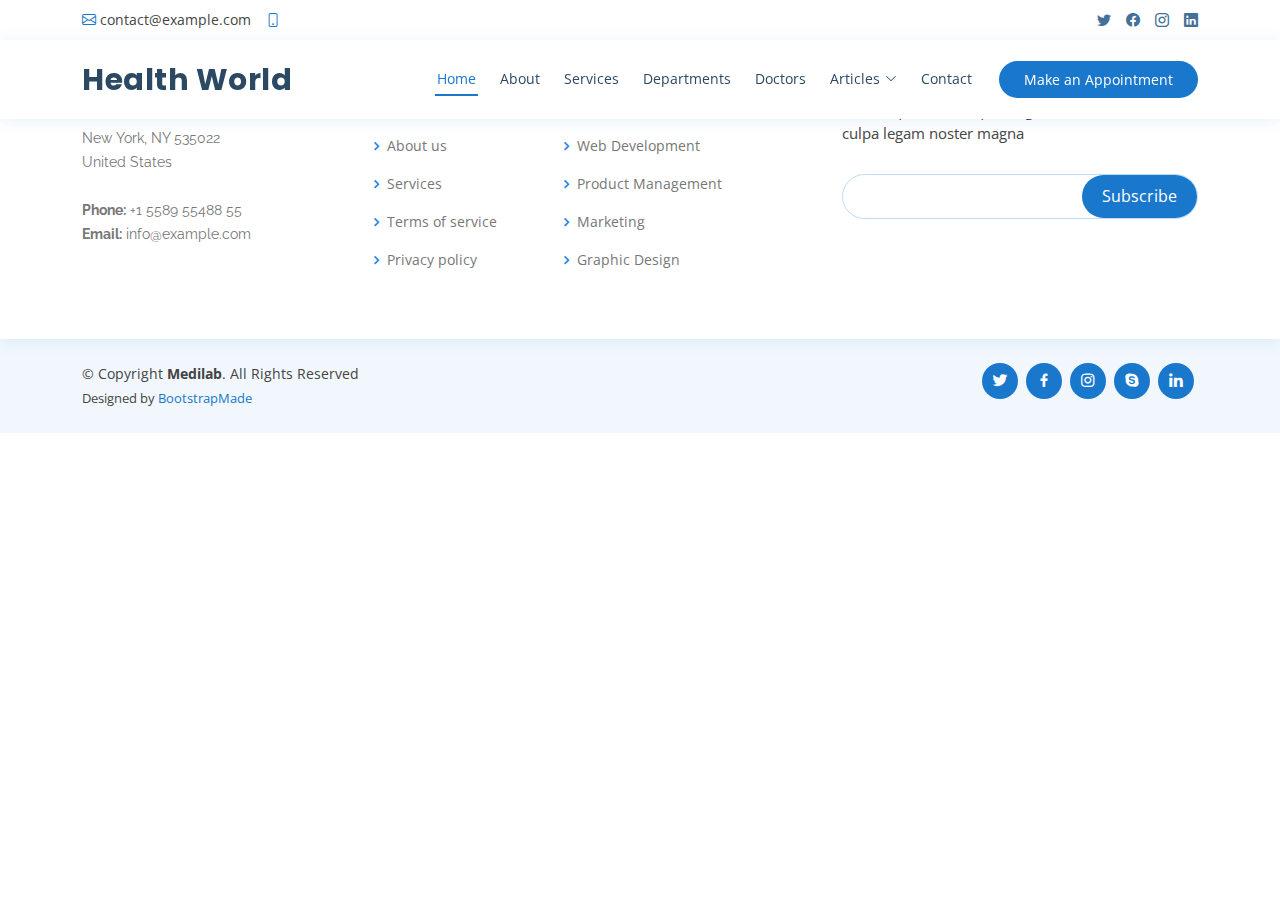
==== articles/cardiology.html @ 775f0882 "Paths Updated" ====
<!DOCTYPE html>
<html lang="en">
<head>
  <meta charset="utf-8">
  <meta content="width=device-width, initial-scale=1.0" name="viewport">

  <title>Health World</title>
  <meta content="" name="description">
  <meta content="" name="keywords">

  <!-- Favicons -->
  <link href="../assets/img/favicon.png" rel="icon">
  <link href="../assets/img/apple-touch-icon.png" rel="apple-touch-icon">

  <!-- Google Fonts -->
  <link href="https://fonts.googleapis.com/css?family=Open+Sans:300,300i,400,400i,600,600i,700,700i|Raleway:300,300i,400,400i,500,500i,600,600i,700,700i|Poppins:300,300i,400,400i,500,500i,600,600i,700,700i" rel="stylesheet">

  <!-- Vendor CSS Files -->
  <link href="../assets/vendor/animate.css/animate.min.css" rel="stylesheet">
  <link href="../assets/vendor/bootstrap/css/bootstrap.min.css" rel="stylesheet">
  <link href="../assets/vendor/bootstrap-icons/bootstrap-icons.css" rel="stylesheet">
  <link href="../assets/vendor/boxicons/css/boxicons.min.css" rel="stylesheet">
  <link href="../assets/vendor/fontawesome-free/css/all.min.css" rel="stylesheet">
  <link href="../assets/vendor/glightbox/css/glightbox.min.css" rel="stylesheet">
  <link href="../assets/vendor/remixicon/remixicon.css" rel="stylesheet">
  <link href="../assets/vendor/swiper/swiper-bundle.min.css" rel="stylesheet">

  <!-- Template Main CSS File -->
  <link href="../assets/css/style.css" rel="stylesheet">

  <!-- =======================================================
  * Template Name: Medilab - v4.3.0
  * Template URL: https://bootstrapmade.com/medilab-free-medical-bootstrap-theme/
  * Author: BootstrapMade.com
  * License: https://bootstrapmade.com/license/
  ======================================================== -->
</head>
<body>

    <!-- ======= Top Bar ======= -->
    <div id="topbar" class="d-flex align-items-center fixed-top">
      <div class="container d-flex justify-content-between">
        <div class="contact-info d-flex align-items-center">
          <i class="bi bi-envelope"></i> <a href="mailto:contact@example.com">contact@example.com</a>
          <i class="bi bi-phone"></i>
        </div>
        <div class="d-none d-lg-flex social-links align-items-center">
          <a href="#" class="twitter"><i class="bi bi-twitter"></i></a>
          <a href="#" class="facebook"><i class="bi bi-facebook"></i></a>
          <a href="#" class="instagram"><i class="bi bi-instagram"></i></a>
          <a href="#" class="linkedin"><i class="bi bi-linkedin"></i></i></a>
        </div>
      </div>
    </div>

    <!-- ======= Header ======= -->
    <header id="header" class="fixed-top">
      <div class="container d-flex align-items-center">

        <h1 class="logo me-auto"><a href="../index.html">Health World</a></h1>
        <!-- Uncomment below if you prefer to use an image logo -->
        <!-- <a href="index.html" class="logo me-auto"><img src="../assets/img/logo.png" alt="" class="img-fluid"></a>-->

        <nav id="navbar" class="navbar order-last order-lg-0">
          <ul>
            <li><a class="nav-link scrollto active" href="../index.html#hero">Home</a></li>
            <li><a class="nav-link scrollto" href="../index.html#about">About</a></li>
            <li><a class="nav-link scrollto" href="../index.html#services">Services</a></li>
            <li><a class="nav-link scrollto" href="../index.html#departments">Departments</a></li>
            <li><a class="nav-link scrollto" href="../index.html#doctors">Doctors</a></li>
            <li class="dropdown"><a href="#"><span>Articles</span> <i class="bi bi-chevron-down"></i></a>
              <ul>
                <li><a href="cardiology.html">Cardiology</a></li>
                <!-- <li class="dropdown"><a href="#"><span>Deep Drop Down</span> <i class="bi bi-chevron-right"></i></a>
                  <ul>
                    <li><a href="#">Deep Drop Down 1</a></li>
                    <li><a href="#">Deep Drop Down 2</a></li>
                    <li><a href="#">Deep Drop Down 3</a></li>
                    <li><a href="#">Deep Drop Down 4</a></li>
                    <li><a href="#">Deep Drop Down 5</a></li>
                  </ul>
                </li> -->
                <li><a href="gynaecology.html">Gynaecology</a></li>
                <li><a href="neurology.html">Neurology</a></li>
                <li><a href="orthopedics.html">Orthopedics</a></li>
                <li><a href="pediatrics.html">Paediatrics</a></li>
              </ul>
            </li>
            <li><a class="nav-link scrollto" href="../index.html#contact">Contact</a></li>
          </ul>
          <i class="bi bi-list mobile-nav-toggle"></i>
        </nav><!-- .navbar -->

        <a href="#appointment" class="appointment-btn scrollto"><span class="d-none d-md-inline">Make an</span> Appointment</a>

      </div>
    </header><!-- End Header -->

    <!-- ======= Footer ======= -->
    <footer id="footer">

      <div class="footer-top">
        <div class="container">
          <div class="row">

            <div class="col-lg-3 col-md-6 footer-contact">
              <h3>Medilab</h3>
              <p>
                A108 Adam Street <br>
                New York, NY 535022<br>
                United States <br><br>
                <strong>Phone:</strong> +1 5589 55488 55<br>
                <strong>Email:</strong> info@example.com<br>
              </p>
            </div>

            <div class="col-lg-2 col-md-6 footer-links">
              <h4>Useful Links</h4>
              <ul>
                <li><i class="bx bx-chevron-right"></i> <a href="#">Home</a></li>
                <li><i class="bx bx-chevron-right"></i> <a href="#">About us</a></li>
                <li><i class="bx bx-chevron-right"></i> <a href="#">Services</a></li>
                <li><i class="bx bx-chevron-right"></i> <a href="#">Terms of service</a></li>
                <li><i class="bx bx-chevron-right"></i> <a href="#">Privacy policy</a></li>
              </ul>
            </div>

            <div class="col-lg-3 col-md-6 footer-links">
              <h4>Our Services</h4>
              <ul>
                <li><i class="bx bx-chevron-right"></i> <a href="#">Web Design</a></li>
                <li><i class="bx bx-chevron-right"></i> <a href="#">Web Development</a></li>
                <li><i class="bx bx-chevron-right"></i> <a href="#">Product Management</a></li>
                <li><i class="bx bx-chevron-right"></i> <a href="#">Marketing</a></li>
                <li><i class="bx bx-chevron-right"></i> <a href="#">Graphic Design</a></li>
              </ul>
            </div>

            <div class="col-lg-4 col-md-6 footer-newsletter">
              <h4>Join Our Newsletter</h4>
              <p>Tamen quem nulla quae legam multos aute sint culpa legam noster magna</p>
              <form action="" method="post">
                <input type="email" name="email"><input type="submit" value="Subscribe">
              </form>
            </div>

          </div>
        </div>
      </div>

      <div class="container d-md-flex py-4">

        <div class="me-md-auto text-center text-md-start">
          <div class="copyright">
            &copy; Copyright <strong><span>Medilab</span></strong>. All Rights Reserved
          </div>
          <div class="credits">
            <!-- All the links in the footer should remain intact. -->
            <!-- You can delete the links only if you purchased the pro version. -->
            <!-- Licensing information: https://bootstrapmade.com/license/ -->
            <!-- Purchase the pro version with working PHP/AJAX contact form: https://bootstrapmade.com/medilab-free-medical-bootstrap-theme/ -->
            Designed by <a href="https://bootstrapmade.com/">BootstrapMade</a>
          </div>
        </div>
        <div class="social-links text-center text-md-right pt-3 pt-md-0">
          <a href="#" class="twitter"><i class="bx bxl-twitter"></i></a>
          <a href="#" class="facebook"><i class="bx bxl-facebook"></i></a>
          <a href="#" class="instagram"><i class="bx bxl-instagram"></i></a>
          <a href="#" class="google-plus"><i class="bx bxl-skype"></i></a>
          <a href="#" class="linkedin"><i class="bx bxl-linkedin"></i></a>
        </div>
      </div>
    </footer><!-- End Footer -->

    <div id="preloader"></div>
    <a href="#" class="back-to-top d-flex align-items-center justify-content-center"><i class="bi bi-arrow-up-short"></i></a>

    <!-- Vendor JS Files -->
    <script src="../assets/vendor/bootstrap/js/bootstrap.bundle.min.js"></script>
    <script src="../assets/vendor/glightbox/js/glightbox.min.js"></script>
    <script src="../assets/vendor/php-email-form/validate.js"></script>
    <script src="../assets/vendor/purecounter/purecounter.js"></script>
    <script src="../assets/vendor/swiper/swiper-bundle.min.js"></script>

    <!-- Template Main JS File -->
    <script src="../assets/js/main.js"></script>
</body>
</html>
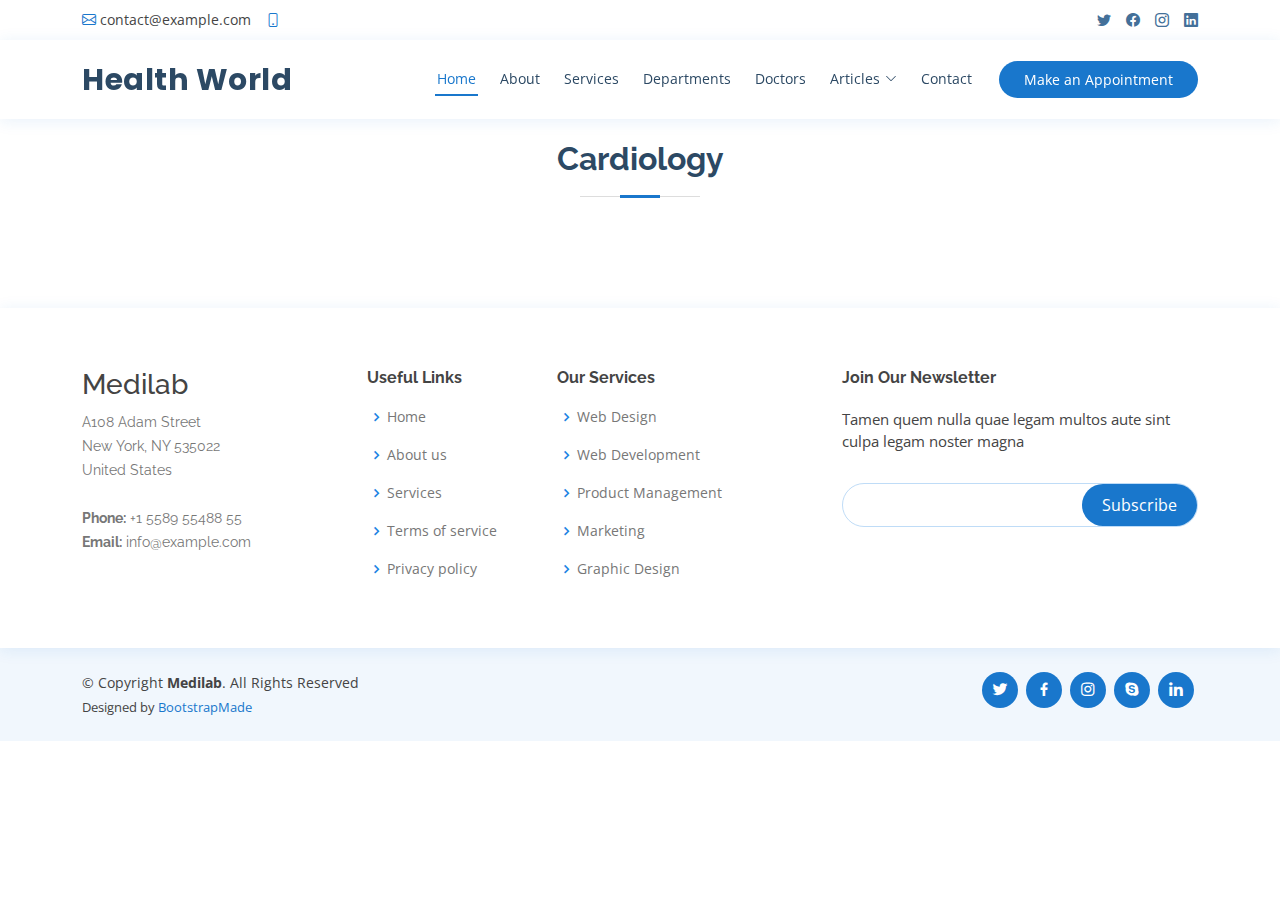
==== commit 2c04e6c5: "write up space" ====
--- a/articles/cardiology.html
+++ b/articles/cardiology.html
@@ -83,7 +83,7 @@
                 <li><a href="gynaecology.html">Gynaecology</a></li>
                 <li><a href="neurology.html">Neurology</a></li>
                 <li><a href="orthopedics.html">Orthopedics</a></li>
-                <li><a href="pediatrics.html">Paediatrics</a></li>
+                <li><a href="paediatrics.html">Paediatrics</a></li>
               </ul>
             </li>
             <li><a class="nav-link scrollto" href="../index.html#contact">Contact</a></li>
@@ -96,6 +96,22 @@
       </div>
     </header><!-- End Header -->
 
+    <main id="main">
+      <section>
+        <div class="container" style="margin-top: 80px">
+
+          <div class="section-title">
+            <h2>Cardiology</h2>
+          </div>
+
+          <div class="row">
+            <div class="col-lg mt-4 mt-lg-0">
+
+            </div>
+          </div>
+        </div>
+      </section>
+    </main>
     <!-- ======= Footer ======= -->
     <footer id="footer">
 
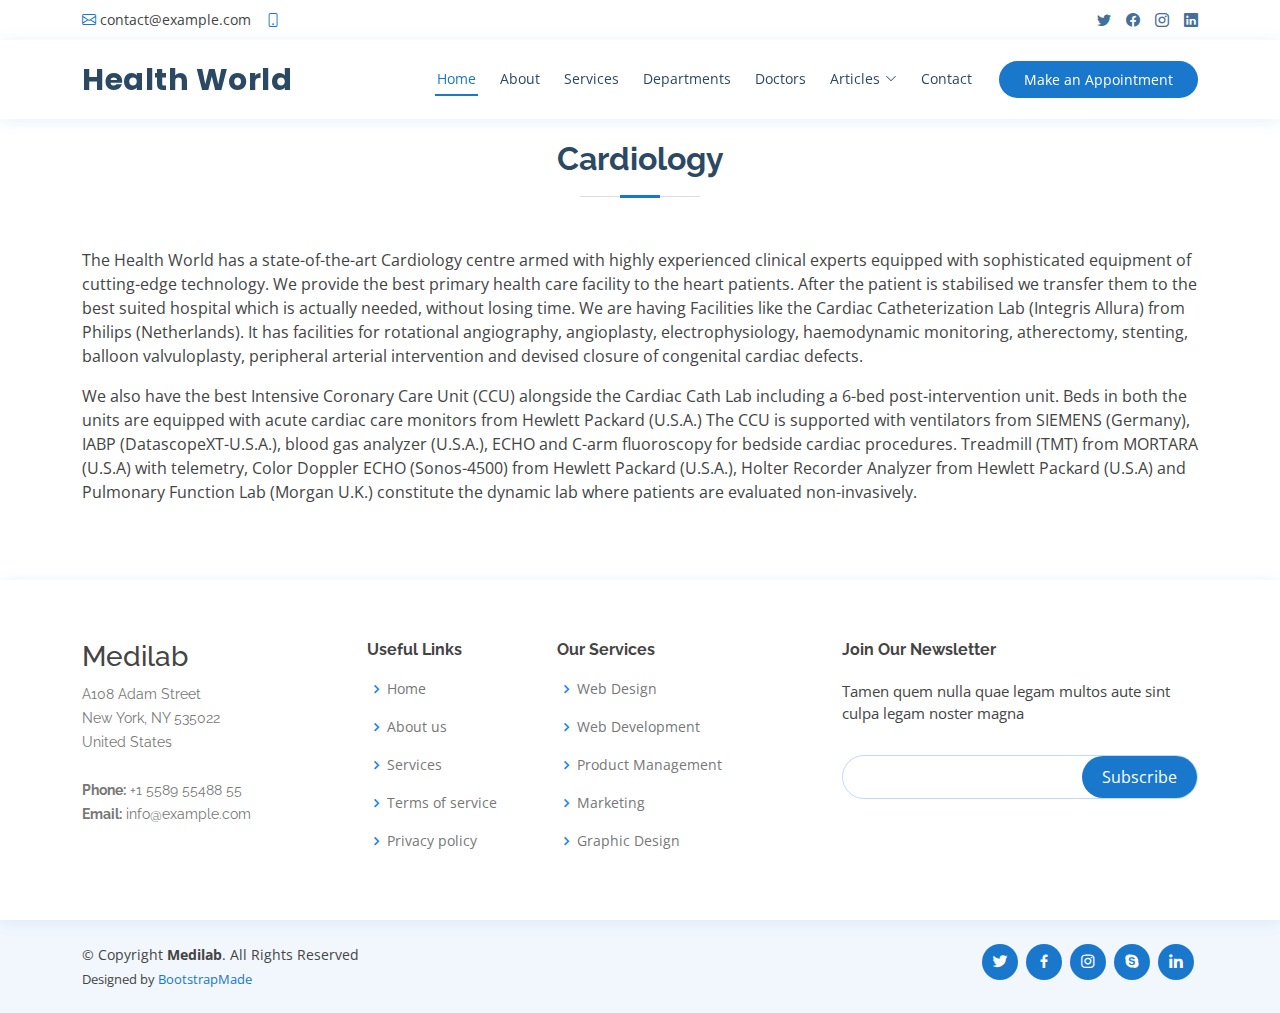
==== commit 482f1749: "detail_added_in_article_section" ====
--- a/articles/cardiology.html
+++ b/articles/cardiology.html
@@ -106,7 +106,8 @@
 
           <div class="row">
             <div class="col-lg mt-4 mt-lg-0">
-
+              <p>The Health World  has a state-of-the-art Cardiology centre armed with highly experienced clinical experts equipped with sophisticated equipment of cutting-edge technology. We provide the best primary health care facility to the heart patients. After the patient is stabilised we transfer them to the best suited hospital  which is actually needed, without losing time. We are having Facilities like the Cardiac Catheterization Lab (Integris Allura) from Philips (Netherlands). It has facilities for rotational angiography, angioplasty, electrophysiology, haemodynamic monitoring, atherectomy, stenting, balloon valvuloplasty, peripheral arterial intervention and devised closure of congenital cardiac defects.</p>
+              <p>We also have the best Intensive Coronary Care Unit (CCU) alongside the Cardiac Cath Lab including a 6-bed post-intervention unit. Beds in both the units are equipped with acute cardiac care monitors from Hewlett Packard (U.S.A.) The CCU is supported with ventilators from SIEMENS (Germany), IABP (DatascopeXT-U.S.A.), blood gas analyzer (U.S.A.), ECHO and C-arm fluoroscopy for bedside cardiac procedures. Treadmill (TMT) from MORTARA (U.S.A) with telemetry, Color Doppler ECHO (Sonos-4500) from Hewlett Packard (U.S.A.), Holter Recorder Analyzer from Hewlett Packard (U.S.A) and Pulmonary Function Lab (Morgan U.K.) constitute the dynamic lab where patients are evaluated non-invasively.</p>
             </div>
           </div>
         </div>
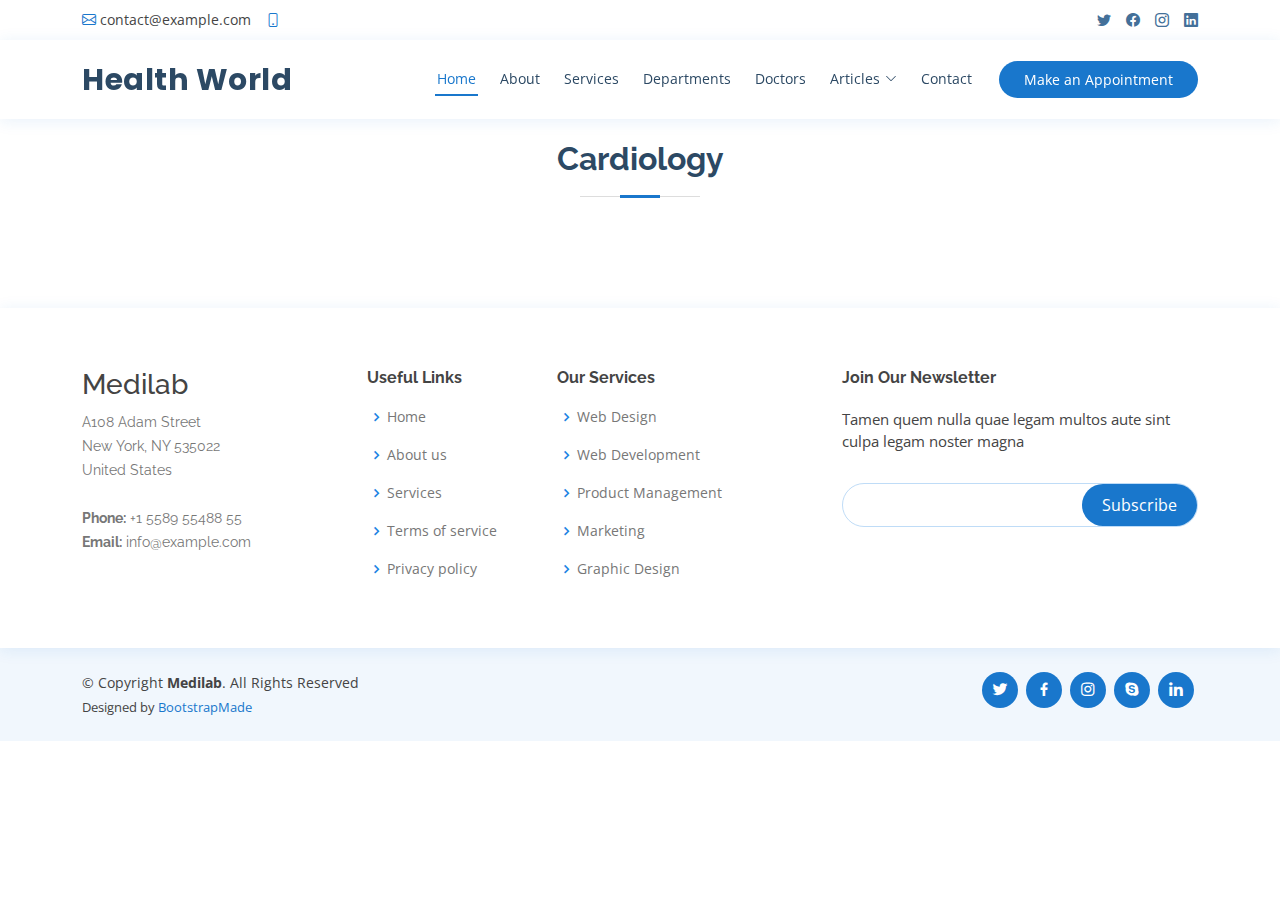
==== commit adc2bb0d: "Revert "detail_added_in_article_section"" ====
--- a/articles/cardiology.html
+++ b/articles/cardiology.html
@@ -106,8 +106,7 @@
 
           <div class="row">
             <div class="col-lg mt-4 mt-lg-0">
-              <p>The Health World  has a state-of-the-art Cardiology centre armed with highly experienced clinical experts equipped with sophisticated equipment of cutting-edge technology. We provide the best primary health care facility to the heart patients. After the patient is stabilised we transfer them to the best suited hospital  which is actually needed, without losing time. We are having Facilities like the Cardiac Catheterization Lab (Integris Allura) from Philips (Netherlands). It has facilities for rotational angiography, angioplasty, electrophysiology, haemodynamic monitoring, atherectomy, stenting, balloon valvuloplasty, peripheral arterial intervention and devised closure of congenital cardiac defects.</p>
-              <p>We also have the best Intensive Coronary Care Unit (CCU) alongside the Cardiac Cath Lab including a 6-bed post-intervention unit. Beds in both the units are equipped with acute cardiac care monitors from Hewlett Packard (U.S.A.) The CCU is supported with ventilators from SIEMENS (Germany), IABP (DatascopeXT-U.S.A.), blood gas analyzer (U.S.A.), ECHO and C-arm fluoroscopy for bedside cardiac procedures. Treadmill (TMT) from MORTARA (U.S.A) with telemetry, Color Doppler ECHO (Sonos-4500) from Hewlett Packard (U.S.A.), Holter Recorder Analyzer from Hewlett Packard (U.S.A) and Pulmonary Function Lab (Morgan U.K.) constitute the dynamic lab where patients are evaluated non-invasively.</p>
+
             </div>
           </div>
         </div>
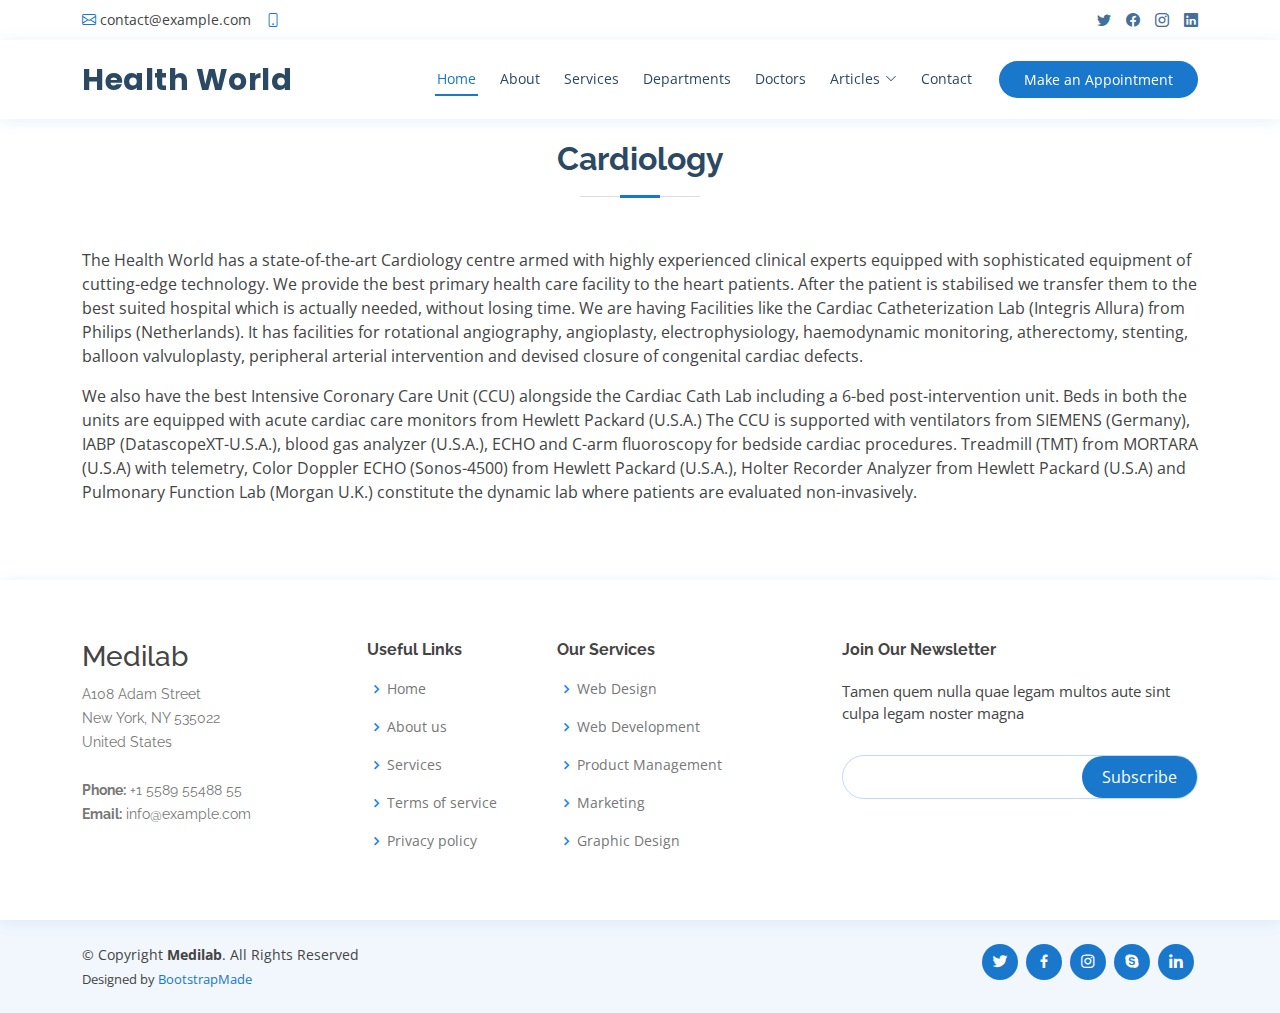
==== commit 62897c8b: "Address and contact deatils updated" ====
--- a/articles/cardiology.html
+++ b/articles/cardiology.html
@@ -106,7 +106,9 @@
 
           <div class="row">
             <div class="col-lg mt-4 mt-lg-0">
-
+              <p>The Health World  has a state-of-the-art Cardiology centre armed with highly experienced clinical experts equipped with sophisticated equipment of cutting-edge technology. We provide the best primary health care facility to the heart patients. After the patient is stabilised we transfer them to the best suited hospital  which is actually needed, without losing time. We are having Facilities like the Cardiac Catheterization Lab (Integris Allura) from Philips (Netherlands). It has facilities for rotational angiography, angioplasty, electrophysiology, haemodynamic monitoring, atherectomy, stenting, balloon valvuloplasty, peripheral arterial intervention and devised closure of congenital cardiac defects.</p>
+              <p>We also have the best Intensive Coronary Care Unit (CCU) alongside the Cardiac Cath Lab including a 6-bed post-intervention unit. Beds in both the units are equipped with acute cardiac care monitors from Hewlett Packard (U.S.A.) The CCU is supported with ventilators from SIEMENS (Germany), IABP (DatascopeXT-U.S.A.), blood gas analyzer (U.S.A.), ECHO and C-arm fluoroscopy for bedside cardiac procedures. Treadmill (TMT) from MORTARA (U.S.A) with telemetry, Color Doppler ECHO (Sonos-4500) from Hewlett Packard (U.S.A.), Holter Recorder Analyzer from Hewlett Packard (U.S.A) and Pulmonary Function Lab (Morgan U.K.) constitute the dynamic lab where patients are evaluated non-invasively.</p>
+              
             </div>
           </div>
         </div>
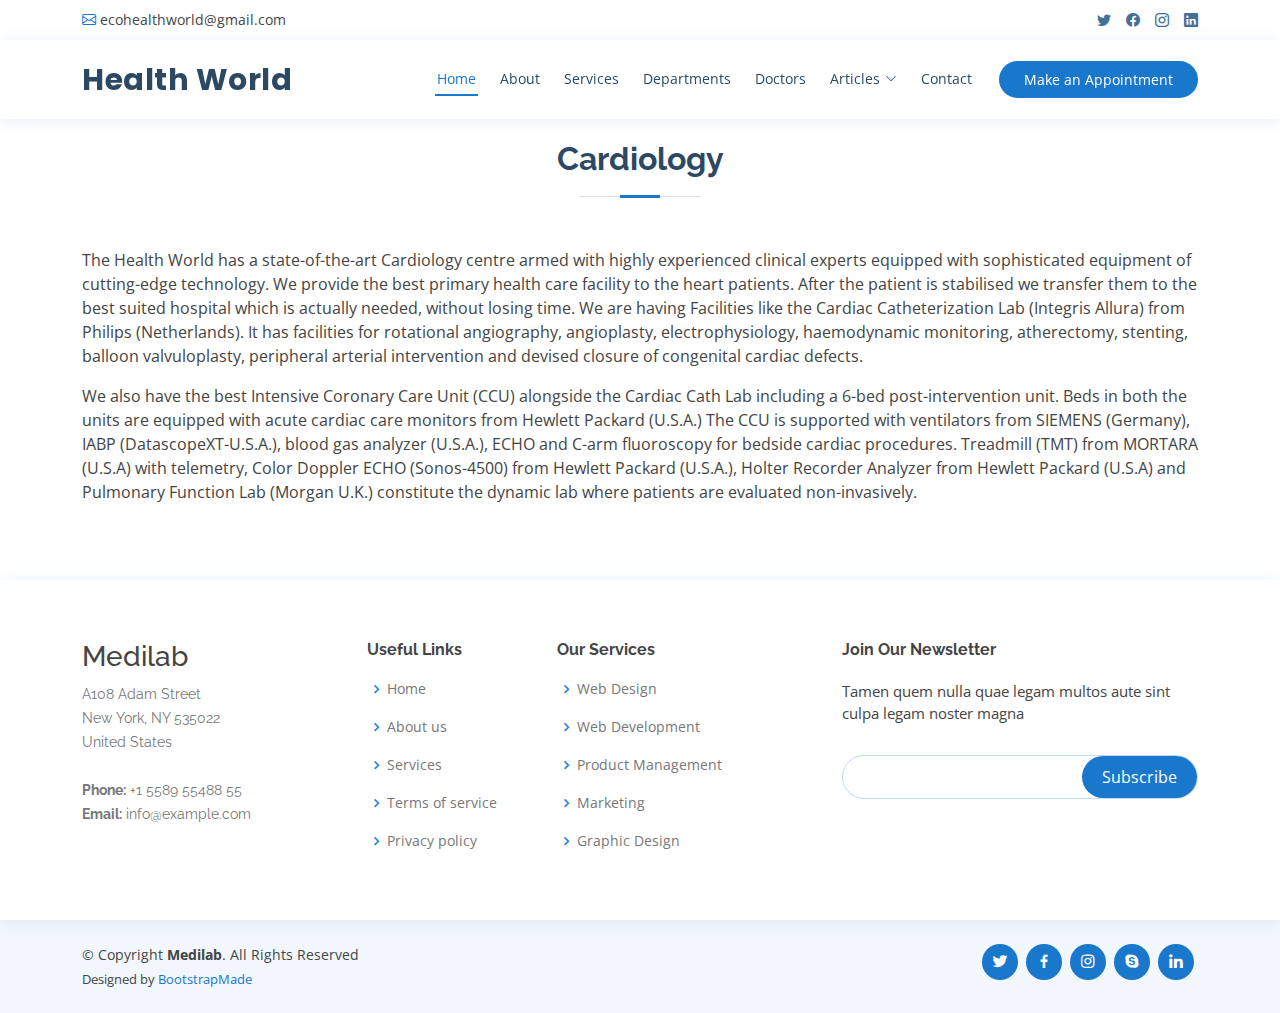
==== commit 305b2a8a: "contact details updated all over the website" ====
--- a/articles/cardiology.html
+++ b/articles/cardiology.html
@@ -41,8 +41,8 @@
     <div id="topbar" class="d-flex align-items-center fixed-top">
       <div class="container d-flex justify-content-between">
         <div class="contact-info d-flex align-items-center">
-          <i class="bi bi-envelope"></i> <a href="mailto:contact@example.com">contact@example.com</a>
-          <i class="bi bi-phone"></i>
+          <i class="bi bi-envelope"></i> <a href="mailto:ecohealthworld@gmail.com">ecohealthworld@gmail.com</a>
+          <!-- <i class="bi bi-phone"></i> -->
         </div>
         <div class="d-none d-lg-flex social-links align-items-center">
           <a href="#" class="twitter"><i class="bi bi-twitter"></i></a>
@@ -108,7 +108,7 @@
             <div class="col-lg mt-4 mt-lg-0">
               <p>The Health World  has a state-of-the-art Cardiology centre armed with highly experienced clinical experts equipped with sophisticated equipment of cutting-edge technology. We provide the best primary health care facility to the heart patients. After the patient is stabilised we transfer them to the best suited hospital  which is actually needed, without losing time. We are having Facilities like the Cardiac Catheterization Lab (Integris Allura) from Philips (Netherlands). It has facilities for rotational angiography, angioplasty, electrophysiology, haemodynamic monitoring, atherectomy, stenting, balloon valvuloplasty, peripheral arterial intervention and devised closure of congenital cardiac defects.</p>
               <p>We also have the best Intensive Coronary Care Unit (CCU) alongside the Cardiac Cath Lab including a 6-bed post-intervention unit. Beds in both the units are equipped with acute cardiac care monitors from Hewlett Packard (U.S.A.) The CCU is supported with ventilators from SIEMENS (Germany), IABP (DatascopeXT-U.S.A.), blood gas analyzer (U.S.A.), ECHO and C-arm fluoroscopy for bedside cardiac procedures. Treadmill (TMT) from MORTARA (U.S.A) with telemetry, Color Doppler ECHO (Sonos-4500) from Hewlett Packard (U.S.A.), Holter Recorder Analyzer from Hewlett Packard (U.S.A) and Pulmonary Function Lab (Morgan U.K.) constitute the dynamic lab where patients are evaluated non-invasively.</p>
-              
+
             </div>
           </div>
         </div>
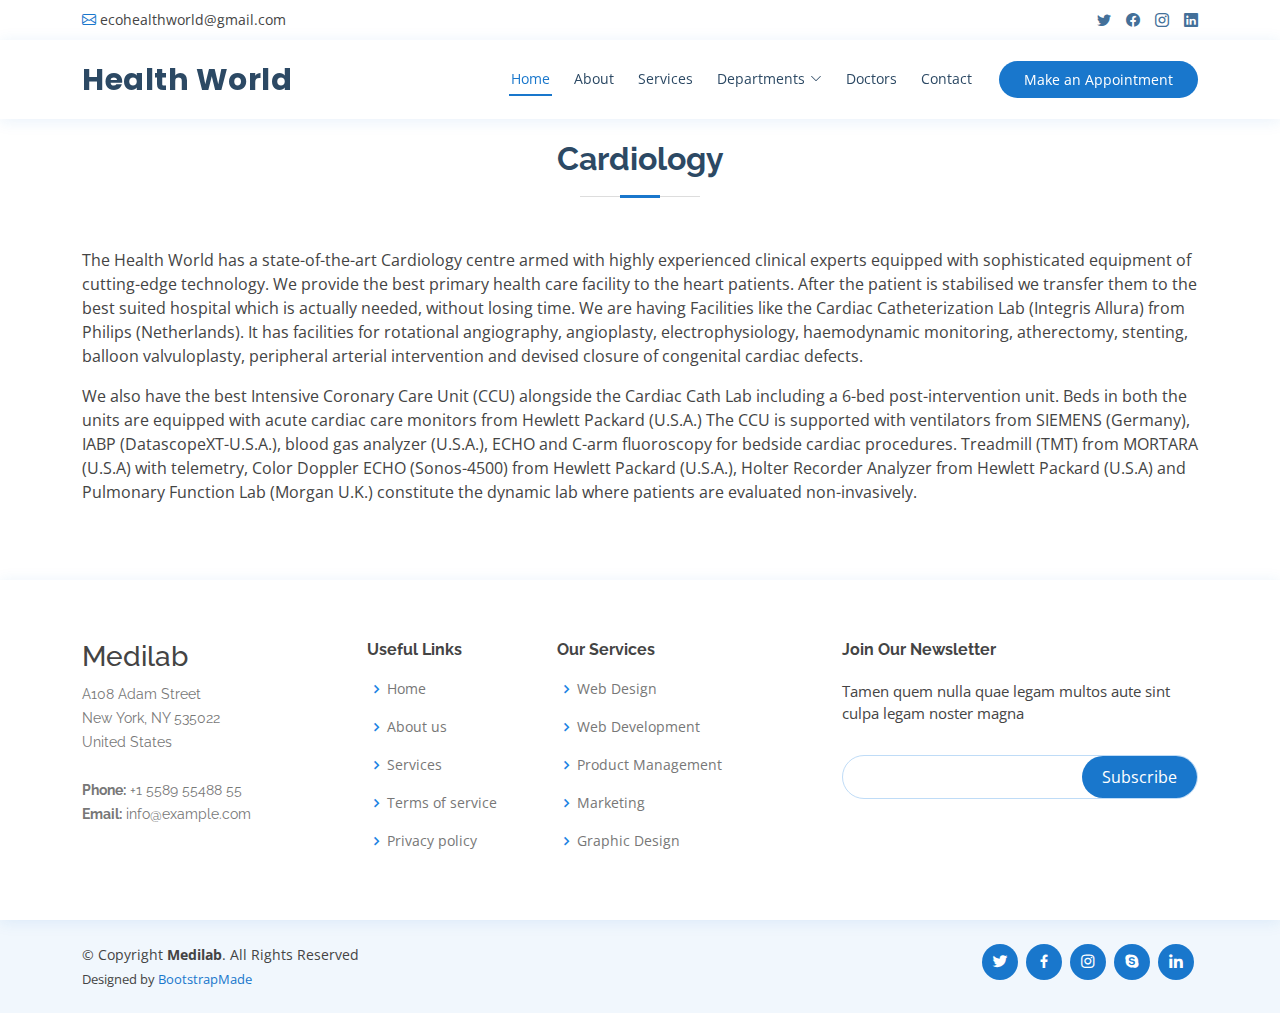
==== commit e7fb6cda: "more informations moved under departments sections" ====
--- a/articles/cardiology.html
+++ b/articles/cardiology.html
@@ -66,26 +66,16 @@
             <li><a class="nav-link scrollto active" href="../index.html#hero">Home</a></li>
             <li><a class="nav-link scrollto" href="../index.html#about">About</a></li>
             <li><a class="nav-link scrollto" href="../index.html#services">Services</a></li>
-            <li><a class="nav-link scrollto" href="../index.html#departments">Departments</a></li>
-            <li><a class="nav-link scrollto" href="../index.html#doctors">Doctors</a></li>
-            <li class="dropdown"><a href="#"><span>Articles</span> <i class="bi bi-chevron-down"></i></a>
+            <li class="dropdown"><a href="#departments"><span>Departments</span><i class="bi bi-chevron-down"></i></a>
               <ul>
                 <li><a href="cardiology.html">Cardiology</a></li>
-                <!-- <li class="dropdown"><a href="#"><span>Deep Drop Down</span> <i class="bi bi-chevron-right"></i></a>
-                  <ul>
-                    <li><a href="#">Deep Drop Down 1</a></li>
-                    <li><a href="#">Deep Drop Down 2</a></li>
-                    <li><a href="#">Deep Drop Down 3</a></li>
-                    <li><a href="#">Deep Drop Down 4</a></li>
-                    <li><a href="#">Deep Drop Down 5</a></li>
-                  </ul>
-                </li> -->
                 <li><a href="gynaecology.html">Gynaecology</a></li>
                 <li><a href="neurology.html">Neurology</a></li>
                 <li><a href="orthopedics.html">Orthopedics</a></li>
                 <li><a href="paediatrics.html">Paediatrics</a></li>
               </ul>
             </li>
+            <li><a class="nav-link scrollto" href="../index.html#doctors">Doctors</a></li>
             <li><a class="nav-link scrollto" href="../index.html#contact">Contact</a></li>
           </ul>
           <i class="bi bi-list mobile-nav-toggle"></i>
